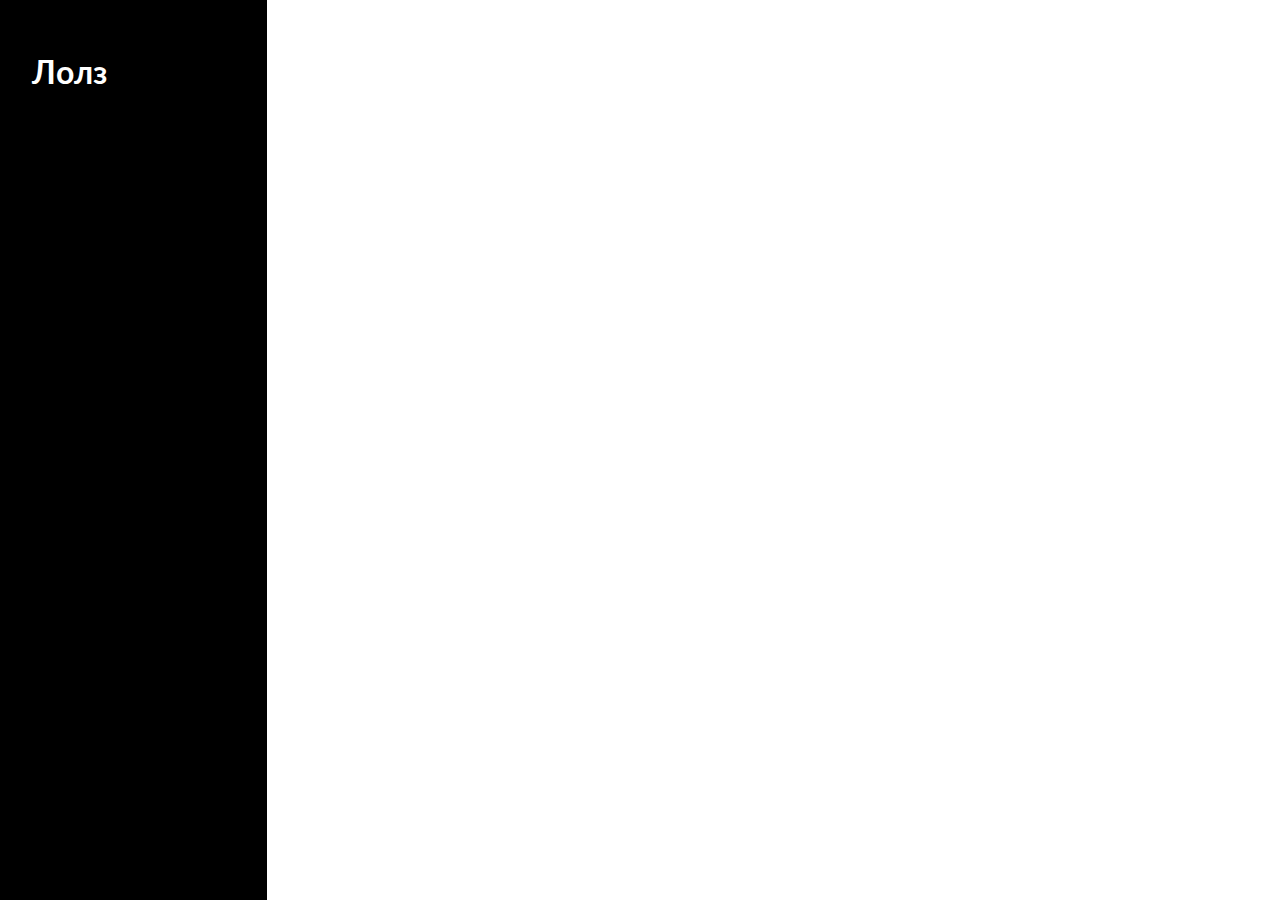
==== index.html @ a394e494 "Added Utility Classes" ====
<!DOCTYPE html>
<html lang="en">
<head>
    <meta charset="UTF-8">
    <meta name="viewport" content="width=device-width, initial-scale=1.0">
    <link rel="stylesheet" href="./style/style.css">
    <title>Sidebar</title>
</head>
<body>
    <!-- Section: Main Content -->
    <section id="main-section">
        <!-- Sidebar -->
        <aside id="sidebar-navigation">
            <h1 class="L-heading">Лолз</h1>
        </aside>
        <!-- Content -->
        <main id="main-content">

        </main>
    </section>
</body>
</html>
---- style/style.css ----
@import url('https://fonts.googleapis.com/css2?family=Lato&display=swap');

/* Reset */
* {
    margin: 0;
    padding: 0;
    box-sizing: border-box;
}

/* Element Styling */
body { 
    font-family: 'Lato', 'Arial', 'Sans-Serif';
    line-height: 1.5;
}

/* Utility Classes */
.L-heading { font-size: 2rem; }

/* Section: Main Content */
#main-section {
    display: flex;
    min-height: 100vh;
}

#main-section #sidebar-navigation {
    background: #000;
    height: 100vh;
    overflow-y: auto;
    flex: 1;
    color: #fff;
    padding: 3rem 2rem;
}

#main-section #main-content {
    flex: 5;
    overflow: hidden;
}
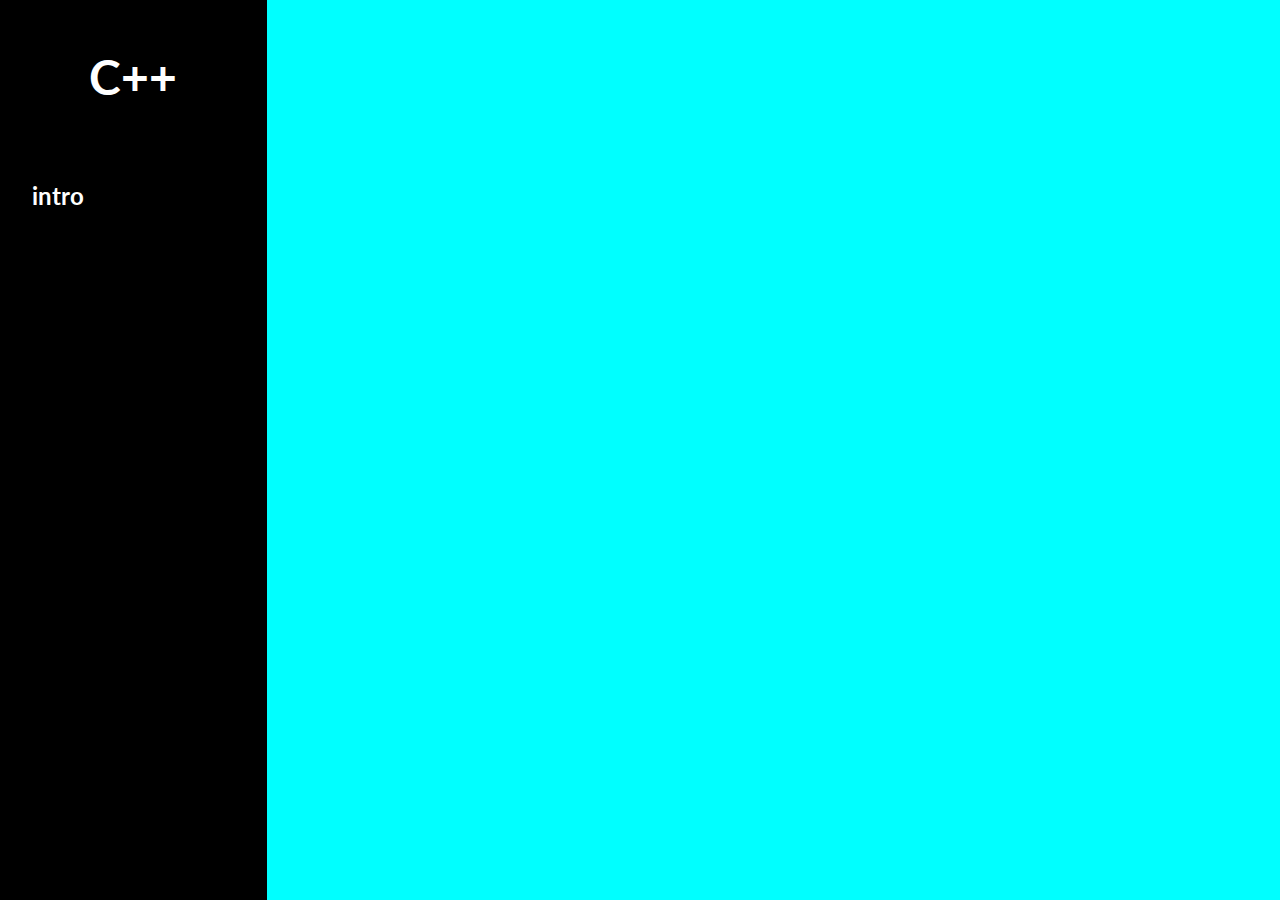
==== commit f8f400e0: "added some text in sidebar, and added a background color to main" ====
--- a/index.html
+++ b/index.html
@@ -11,11 +11,16 @@
     <section id="main-section">
         <!-- Sidebar -->
         <aside id="sidebar-navigation">
-            <h1 class="L-heading">Лолз</h1>
+            <h1 class="center"> С++ </h1>
+
+            <br><br><br><br>
+            <h2> intro </h2>
         </aside>
+
+
         <!-- Content -->
         <main id="main-content">
-
+                
         </main>
     </section>
 </body>
--- a/style/style.css
+++ b/style/style.css
@@ -10,11 +10,8 @@
 /* Element Styling */
 body { 
     font-family: 'Lato', 'Arial', 'Sans-Serif';
-    line-height: 1.5;
+    background-color: cyan;
 }
-
-/* Utility Classes */
-.L-heading { font-size: 2rem; }
 
 /* Section: Main Content */
 #main-section {
@@ -34,4 +31,11 @@
 #main-section #main-content {
     flex: 5;
     overflow: hidden;
-}+}
+
+
+.center {
+    text-align: center;
+    font-size: xxx-large;
+}
+
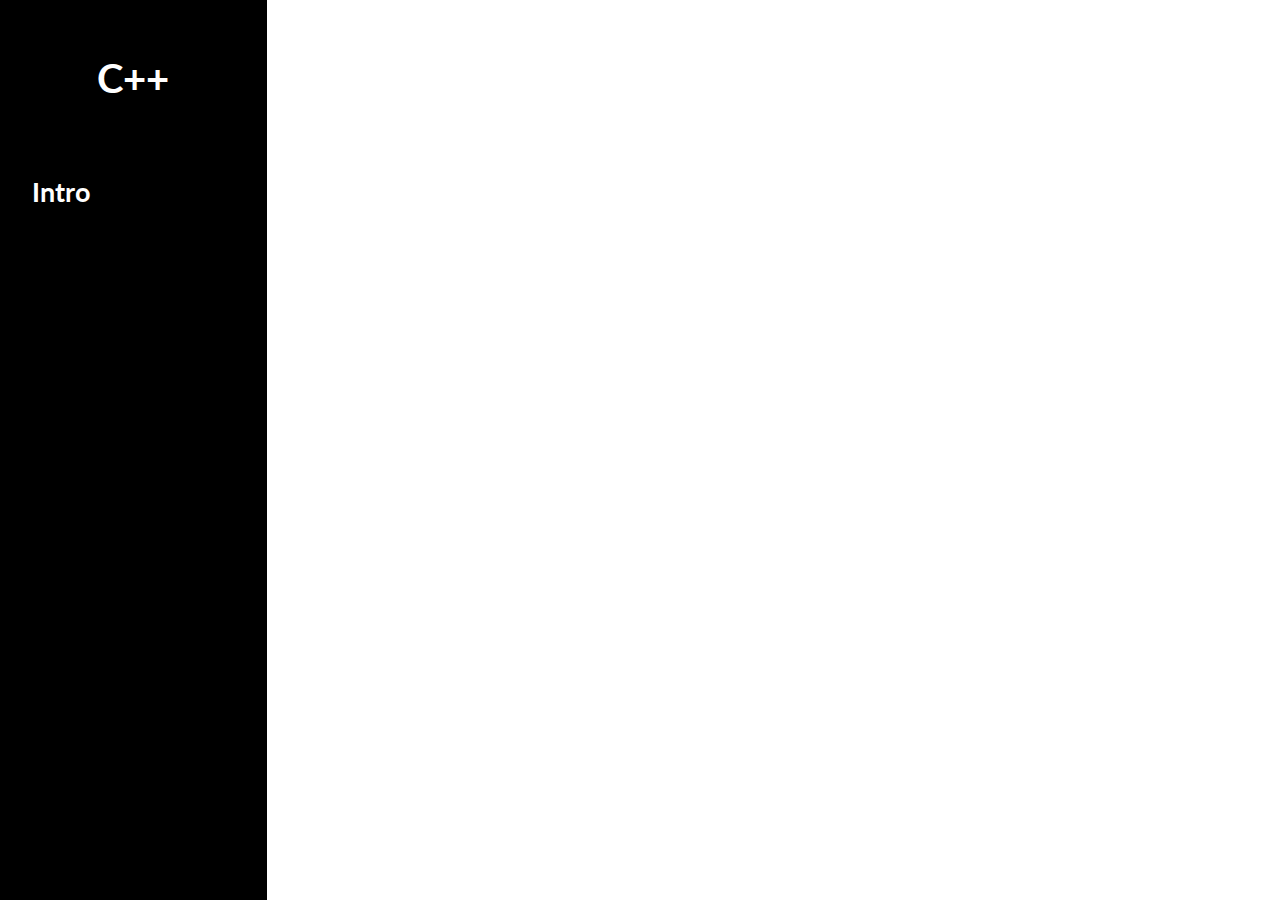
==== commit 4576e027: "Added Side Bar Headings" ====
--- a/index.html
+++ b/index.html
@@ -11,16 +11,12 @@
     <section id="main-section">
         <!-- Sidebar -->
         <aside id="sidebar-navigation">
-            <h1 class="center"> С++ </h1>
-
-            <br><br><br><br>
-            <h2> intro </h2>
+            <h1 class="XL-heading">C++</h1>
+            <h2 class="L-heading">Intro</h2>
         </aside>
-
-
         <!-- Content -->
         <main id="main-content">
-                
+
         </main>
     </section>
 </body>
--- a/style/style.css
+++ b/style/style.css
@@ -10,8 +10,12 @@
 /* Element Styling */
 body { 
     font-family: 'Lato', 'Arial', 'Sans-Serif';
-    background-color: cyan;
+    line-height: 1.5;
 }
+
+/* Utility Classes */
+.XL-heading { font-size: 2.5rem; }
+.L-heading { font-size: 1.7rem; }
 
 /* Section: Main Content */
 #main-section {
@@ -28,14 +32,9 @@
     padding: 3rem 2rem;
 }
 
-#main-section #main-content {
-    flex: 5;
-    overflow: hidden;
+#main-section #sidebar-navigation h1 { 
+    text-align: center;
+    margin-bottom: 4rem;
 }
 
-
-.center {
-    text-align: center;
-    font-size: xxx-large;
-}
-
+#main-section #main-content { flex: 5; }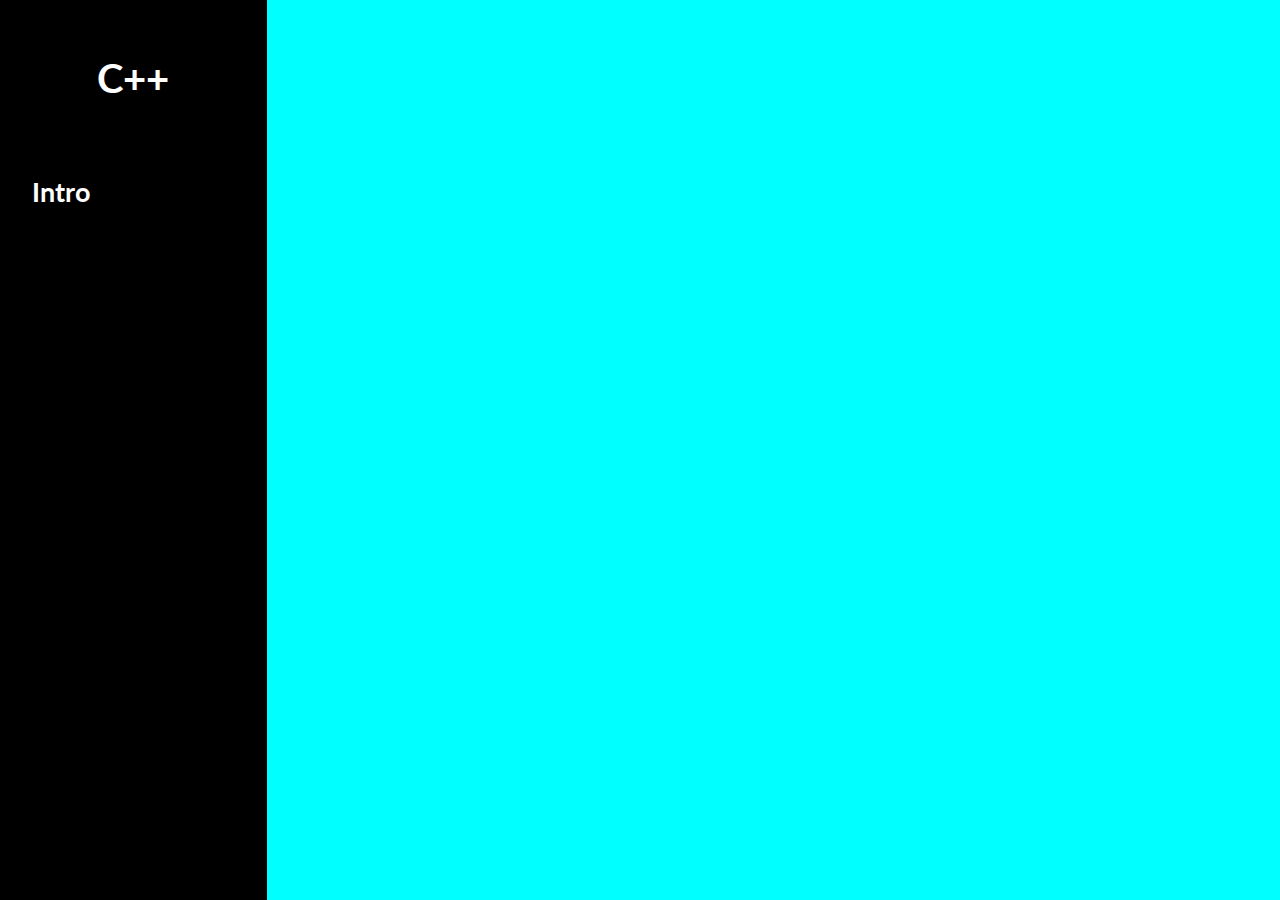
==== commit 81cc73ed: "Fixed center class cuz im dumb" ====
--- a/index.html
+++ b/index.html
@@ -11,7 +11,7 @@
     <section id="main-section">
         <!-- Sidebar -->
         <aside id="sidebar-navigation">
-            <h1 class="XL-heading">C++</h1>
+            <h1 class="XL-heading center">C++</h1>
             <h2 class="L-heading">Intro</h2>
         </aside>
         <!-- Content -->
--- a/style/style.css
+++ b/style/style.css
@@ -11,11 +11,14 @@
 body { 
     font-family: 'Lato', 'Arial', 'Sans-Serif';
     line-height: 1.5;
+    background: cyan;
 }
 
 /* Utility Classes */
 .XL-heading { font-size: 2.5rem; }
 .L-heading { font-size: 1.7rem; }
+
+.center { text-align: center; }
 
 /* Section: Main Content */
 #main-section {
@@ -32,9 +35,6 @@
     padding: 3rem 2rem;
 }
 
-#main-section #sidebar-navigation h1 { 
-    text-align: center;
-    margin-bottom: 4rem;
-}
+#main-section #sidebar-navigation h1 { margin-bottom: 4rem; }
 
 #main-section #main-content { flex: 5; }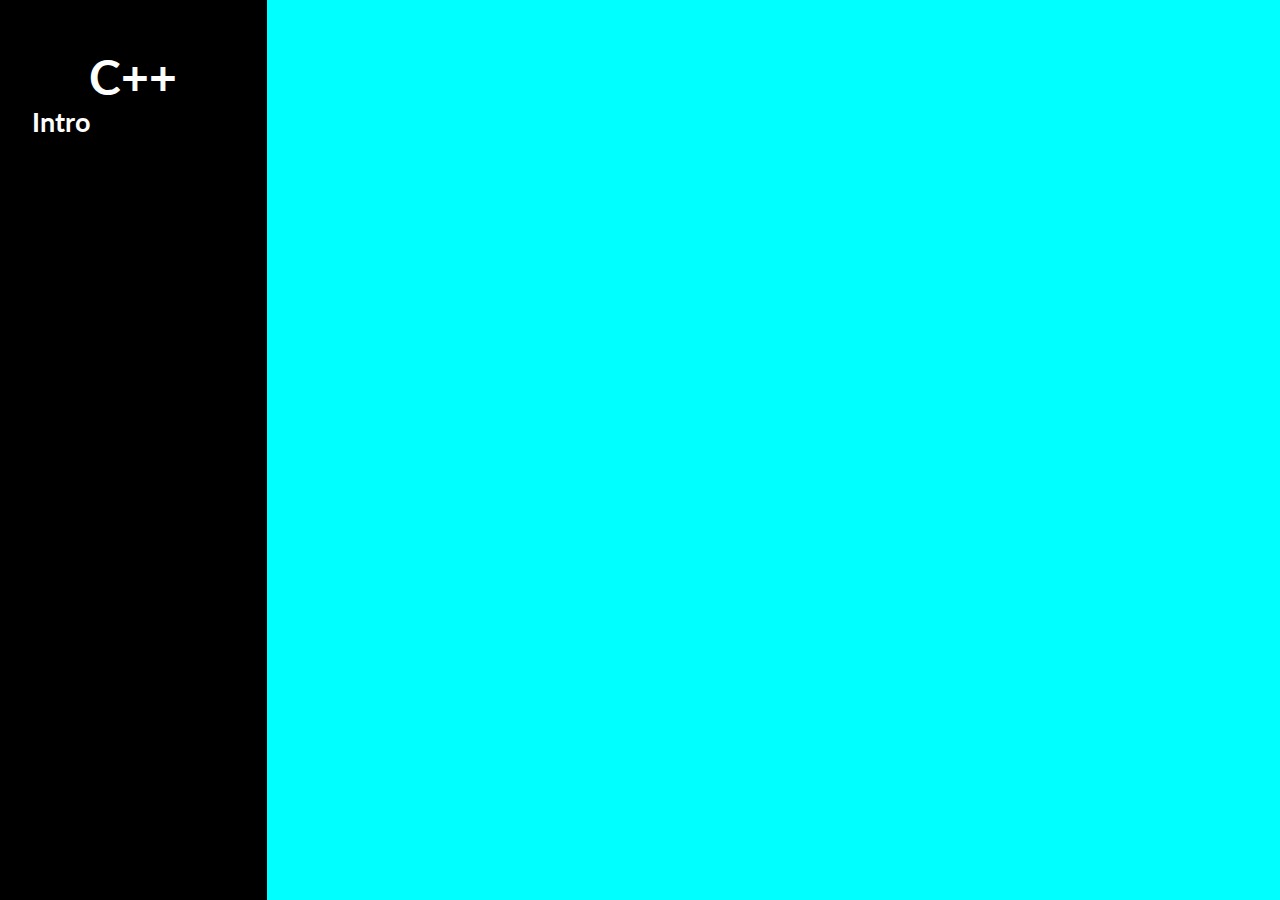
==== commit 580b9547: "Merge branch 'master' of https://github.com/Nerds4Days/Course into sidebadText" ====
--- a/index.html
+++ b/index.html
@@ -11,12 +11,17 @@
     <section id="main-section">
         <!-- Sidebar -->
         <aside id="sidebar-navigation">
+
             <h1 class="XL-heading center">C++</h1>
             <h2 class="L-heading">Intro</h2>
+
+            
         </aside>
+
+
         <!-- Content -->
         <main id="main-content">
-
+                
         </main>
     </section>
 </body>
--- a/style/style.css
+++ b/style/style.css
@@ -10,8 +10,12 @@
 /* Element Styling */
 body { 
     font-family: 'Lato', 'Arial', 'Sans-Serif';
+<<<<<<< HEAD
+    background-color: cyan;
+=======
     line-height: 1.5;
     background: cyan;
+>>>>>>> 5c7478c67a1e6f00497761f274696b245c44166b
 }
 
 /* Utility Classes */
@@ -35,6 +39,20 @@
     padding: 3rem 2rem;
 }
 
+<<<<<<< HEAD
+#main-section #main-content {
+    flex: 5;
+    overflow: hidden;
+}
+
+
+.center {
+    text-align: center;
+    font-size: xxx-large;
+}
+
+=======
 #main-section #sidebar-navigation h1 { margin-bottom: 4rem; }
 
-#main-section #main-content { flex: 5; }+#main-section #main-content { flex: 5; }
+>>>>>>> 5c7478c67a1e6f00497761f274696b245c44166b
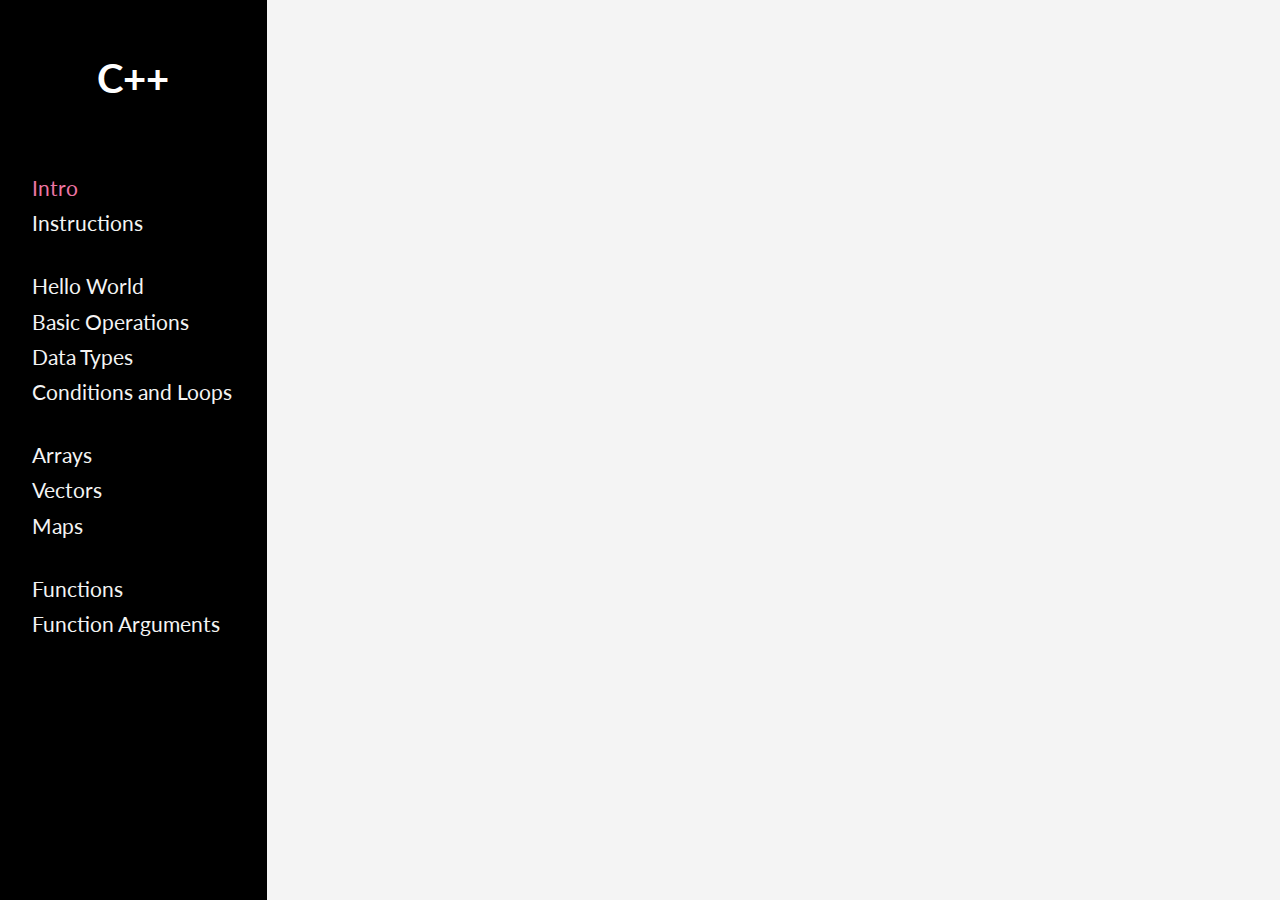
==== commit ffad996b: "Fixed Sidebar Links and Background" ====
--- a/index.html
+++ b/index.html
@@ -12,12 +12,25 @@
         <!-- Sidebar -->
         <aside id="sidebar-navigation">
 
+
             <h1 class="XL-heading center">C++</h1>
-            <h2 class="L-heading">Intro</h2>
-
-            
+            <ul class="links-list">
+                <li><a href="./index.html" class="current">Intro</a></li>
+                <li><a href="./instructions.html">Instructions</a></li>
+                <br>
+                <li><a href="#">Hello World</a></li>
+                <li><a href="#">Basic Operations</a></li>
+                <li><a href="#">Data Types</a></li>
+                <li><a href="#">Conditions and Loops</a></li>
+                <br>
+                <li><a href="#">Arrays</a></li>
+                <li><a href="#">Vectors</a></li>
+                <li><a href="#">Maps</a></li>
+                <br>
+                <li><a href="#">Functions</a></li>
+                <li><a href="#">Function Arguments</a></li>
+            </ul>
         </aside>
-
 
         <!-- Content -->
         <main id="main-content">
--- a/style/style.css
+++ b/style/style.css
@@ -1,4 +1,10 @@
 @import url('https://fonts.googleapis.com/css2?family=Lato&display=swap');
+
+/* Variables */
+:root {
+    --primary-color: #75ca9b;
+    --secondary-color: #ee75a4;
+}
 
 /* Reset */
 * {
@@ -10,12 +16,16 @@
 /* Element Styling */
 body { 
     font-family: 'Lato', 'Arial', 'Sans-Serif';
-<<<<<<< HEAD
-    background-color: cyan;
-=======
     line-height: 1.5;
-    background: cyan;
->>>>>>> 5c7478c67a1e6f00497761f274696b245c44166b
+    background: #f4f4f4;
+}
+
+ul { list-style: none; }
+
+a {
+    text-decoration: none;
+    color: #f4f4f4;
+    transition: all 0.5s ease;
 }
 
 /* Utility Classes */
@@ -39,20 +49,34 @@
     padding: 3rem 2rem;
 }
 
-<<<<<<< HEAD
-#main-section #main-content {
-    flex: 5;
-    overflow: hidden;
+/* Sidebar Links */
+.links-list li a {
+    font-size: 1.3rem;
+    position: relative;
 }
 
+.links-list li { margin: .25rem 0; }
 
-.center {
-    text-align: center;
-    font-size: xxx-large;
+.links-list li a:hover { color: var(--primary-color); }
+
+.links-list li a::after {
+    content: '';
+    position: absolute;
+    width: 0;
+    height: 2px;
+    background: var(--secondary-color);
+    bottom: -5px;
+    left: 50%;
+    transition: all 0.3s ease;
 }
 
-=======
+.links-list li a:hover::after {
+    left: 0;
+    width: 100%;
+}
+
+.links-list li a.current { color: var(--secondary-color); }
+
 #main-section #sidebar-navigation h1 { margin-bottom: 4rem; }
 
 #main-section #main-content { flex: 5; }
->>>>>>> 5c7478c67a1e6f00497761f274696b245c44166b
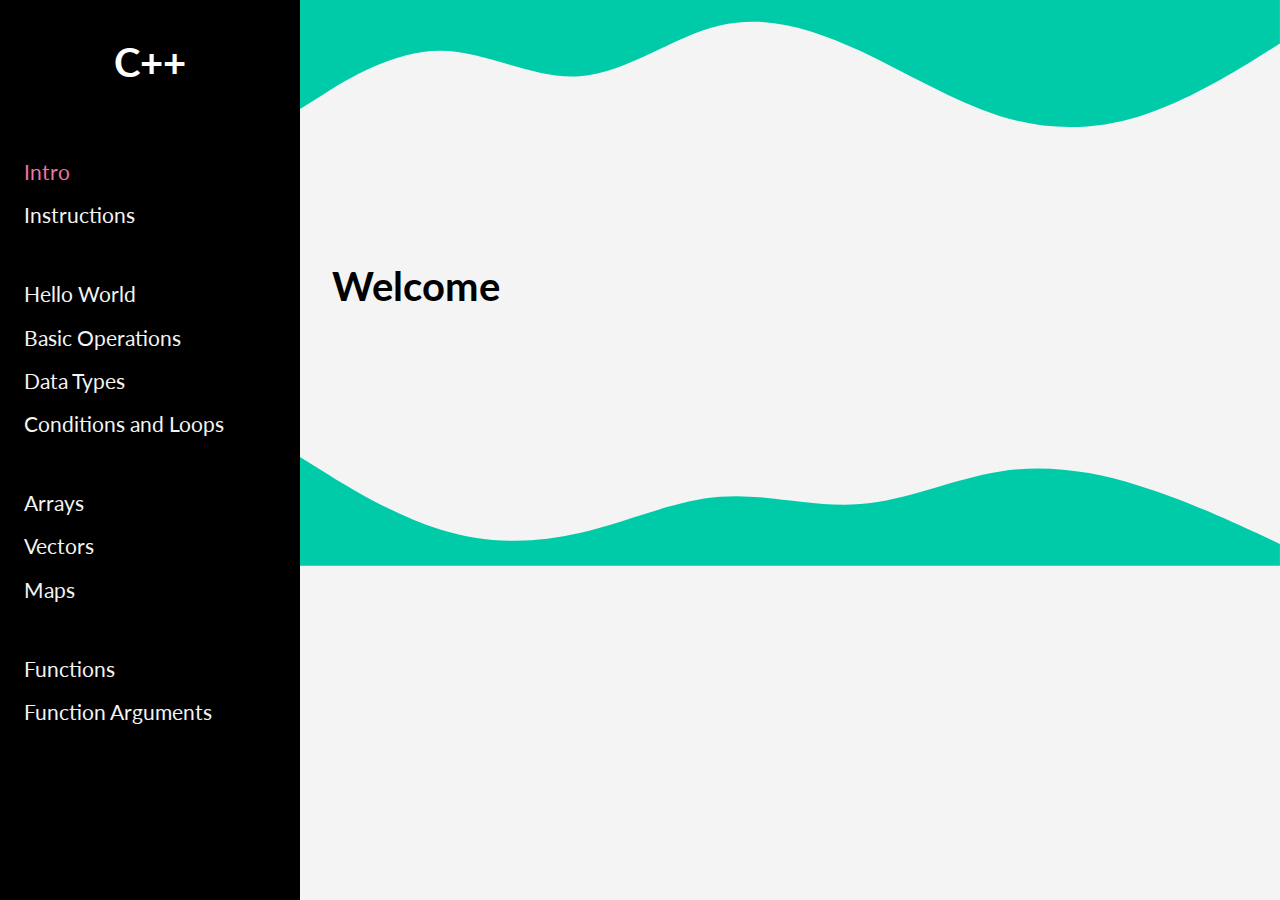
==== commit 59f2714b: "Sidebar Complete, Fixed Width and Height" ====
--- a/index.html
+++ b/index.html
@@ -32,9 +32,16 @@
             </ul>
         </aside>
 
+        
         <!-- Content -->
         <main id="main-content">
-                
+            <svg xmlns="http://www.w3.org/2000/svg" viewBox="0 0 1440 320"><path fill="#00cba9" fill-opacity="1" d="M0,160L34.3,138.7C68.6,117,137,75,206,74.7C274.3,75,343,117,411,112C480,107,549,53,617,37.3C685.7,21,754,43,823,74.7C891.4,107,960,149,1029,170.7C1097.1,192,1166,192,1234,170.7C1302.9,149,1371,107,1406,85.3L1440,64L1440,0L1405.7,0C1371.4,0,1303,0,1234,0C1165.7,0,1097,0,1029,0C960,0,891,0,823,0C754.3,0,686,0,617,0C548.6,0,480,0,411,0C342.9,0,274,0,206,0C137.1,0,69,0,34,0L0,0Z"></path></svg>
+            
+            <div class="content">
+                <h2 class="XL-heading">Welcome</h2>
+            </div>
+            
+            <svg xmlns="http://www.w3.org/2000/svg" viewBox="0 0 1440 320"><path fill="#00cba9" fill-opacity="1" d="M0,160L34.3,181.3C68.6,203,137,245,206,266.7C274.3,288,343,288,411,272C480,256,549,224,617,218.7C685.7,213,754,235,823,229.3C891.4,224,960,192,1029,181.3C1097.1,171,1166,181,1234,202.7C1302.9,224,1371,256,1406,272L1440,288L1440,320L1405.7,320C1371.4,320,1303,320,1234,320C1165.7,320,1097,320,1029,320C960,320,891,320,823,320C754.3,320,686,320,617,320C548.6,320,480,320,411,320C342.9,320,274,320,206,320C137.1,320,69,320,34,320L0,320Z"></path></svg>
         </main>
     </section>
 </body>
--- a/style/style.css
+++ b/style/style.css
@@ -2,7 +2,7 @@
 
 /* Variables */
 :root {
-    --primary-color: #75ca9b;
+    --primary-color: #00CBA9;
     --secondary-color: #ee75a4;
 }
 
@@ -34,7 +34,7 @@
 
 .center { text-align: center; }
 
-/* Section: Main Content */
+/* Section: Main Section */
 #main-section {
     display: flex;
     min-height: 100vh;
@@ -44,9 +44,10 @@
     background: #000;
     height: 100vh;
     overflow-y: auto;
-    flex: 1;
+    overflow-x: hidden;
+    width: 300px;
     color: #fff;
-    padding: 3rem 2rem;
+    padding: 2rem 1.5rem;
 }
 
 /* Sidebar Links */
@@ -55,16 +56,14 @@
     position: relative;
 }
 
-.links-list li { margin: .25rem 0; }
-
-.links-list li a:hover { color: var(--primary-color); }
+.links-list li { margin: .75rem 0; }
 
 .links-list li a::after {
     content: '';
     position: absolute;
     width: 0;
     height: 2px;
-    background: var(--secondary-color);
+    background: var(--primary-color);
     bottom: -5px;
     left: 50%;
     transition: all 0.3s ease;
@@ -79,4 +78,13 @@
 
 #main-section #sidebar-navigation h1 { margin-bottom: 4rem; }
 
-#main-section #main-content { flex: 5; }
+/* Main Content */
+#main-section #main-content {
+    flex: 1;
+    height: 100vh;
+    overflow-y: auto;
+}
+
+#main-content .content {
+    padding: 2rem;
+}
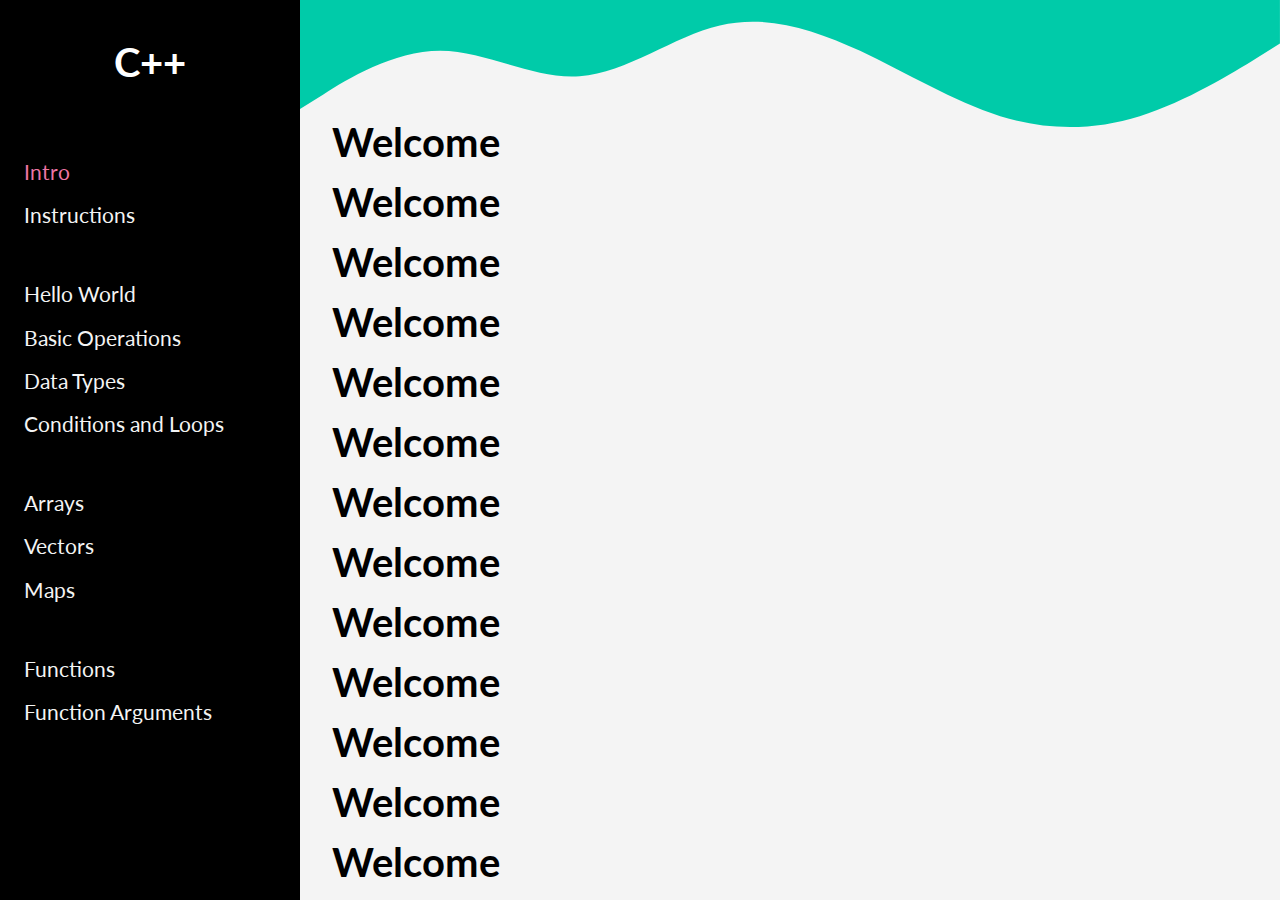
==== commit 9505dbb2: "Added Main Background" ====
--- a/index.html
+++ b/index.html
@@ -35,13 +35,28 @@
         
         <!-- Content -->
         <main id="main-content">
-            <svg xmlns="http://www.w3.org/2000/svg" viewBox="0 0 1440 320"><path fill="#00cba9" fill-opacity="1" d="M0,160L34.3,138.7C68.6,117,137,75,206,74.7C274.3,75,343,117,411,112C480,107,549,53,617,37.3C685.7,21,754,43,823,74.7C891.4,107,960,149,1029,170.7C1097.1,192,1166,192,1234,170.7C1302.9,149,1371,107,1406,85.3L1440,64L1440,0L1405.7,0C1371.4,0,1303,0,1234,0C1165.7,0,1097,0,1029,0C960,0,891,0,823,0C754.3,0,686,0,617,0C548.6,0,480,0,411,0C342.9,0,274,0,206,0C137.1,0,69,0,34,0L0,0Z"></path></svg>
+            <svg class="top" xmlns="http://www.w3.org/2000/svg" viewBox="0 0 1440 320"><path fill="#00cba9" fill-opacity="1" d="M0,160L34.3,138.7C68.6,117,137,75,206,74.7C274.3,75,343,117,411,112C480,107,549,53,617,37.3C685.7,21,754,43,823,74.7C891.4,107,960,149,1029,170.7C1097.1,192,1166,192,1234,170.7C1302.9,149,1371,107,1406,85.3L1440,64L1440,0L1405.7,0C1371.4,0,1303,0,1234,0C1165.7,0,1097,0,1029,0C960,0,891,0,823,0C754.3,0,686,0,617,0C548.6,0,480,0,411,0C342.9,0,274,0,206,0C137.1,0,69,0,34,0L0,0Z"></path></svg>
             
             <div class="content">
                 <h2 class="XL-heading">Welcome</h2>
+                <h2 class="XL-heading">Welcome</h2>
+                <h2 class="XL-heading">Welcome</h2>
+                <h2 class="XL-heading">Welcome</h2>
+                <h2 class="XL-heading">Welcome</h2>
+                <h2 class="XL-heading">Welcome</h2>
+                <h2 class="XL-heading">Welcome</h2>
+                <h2 class="XL-heading">Welcome</h2>
+                <h2 class="XL-heading">Welcome</h2>
+                <h2 class="XL-heading">Welcome</h2>
+                <h2 class="XL-heading">Welcome</h2>
+                <h2 class="XL-heading">Welcome</h2>
+                <h2 class="XL-heading">Welcome</h2>
+                <h2 class="XL-heading">Welcome</h2>
+                <h2 class="XL-heading">Welcome</h2>
+                <h2 class="XL-heading">Welcome</h2>
             </div>
             
-            <svg xmlns="http://www.w3.org/2000/svg" viewBox="0 0 1440 320"><path fill="#00cba9" fill-opacity="1" d="M0,160L34.3,181.3C68.6,203,137,245,206,266.7C274.3,288,343,288,411,272C480,256,549,224,617,218.7C685.7,213,754,235,823,229.3C891.4,224,960,192,1029,181.3C1097.1,171,1166,181,1234,202.7C1302.9,224,1371,256,1406,272L1440,288L1440,320L1405.7,320C1371.4,320,1303,320,1234,320C1165.7,320,1097,320,1029,320C960,320,891,320,823,320C754.3,320,686,320,617,320C548.6,320,480,320,411,320C342.9,320,274,320,206,320C137.1,320,69,320,34,320L0,320Z"></path></svg>
+            <svg class="bottom" xmlns="http://www.w3.org/2000/svg" viewBox="0 0 1440 320"><path fill="#00cba9" fill-opacity="1" d="M0,160L34.3,181.3C68.6,203,137,245,206,266.7C274.3,288,343,288,411,272C480,256,549,224,617,218.7C685.7,213,754,235,823,229.3C891.4,224,960,192,1029,181.3C1097.1,171,1166,181,1234,202.7C1302.9,224,1371,256,1406,272L1440,288L1440,320L1405.7,320C1371.4,320,1303,320,1234,320C1165.7,320,1097,320,1029,320C960,320,891,320,823,320C754.3,320,686,320,617,320C548.6,320,480,320,411,320C342.9,320,274,320,206,320C137.1,320,69,320,34,320L0,320Z"></path></svg>
         </main>
     </section>
 </body>
--- a/style/style.css
+++ b/style/style.css
@@ -33,6 +33,8 @@
 .L-heading { font-size: 1.7rem; }
 
 .center { text-align: center; }
+.bottom { align-self: end; }
+.top { align-self: start; }
 
 /* Section: Main Section */
 #main-section {
@@ -83,8 +85,8 @@
     flex: 1;
     height: 100vh;
     overflow-y: auto;
+    display: grid;
+    grid-gap: 5rem;
 }
 
-#main-content .content {
-    padding: 2rem;
-}
+#main-content .content { padding: 2rem; }